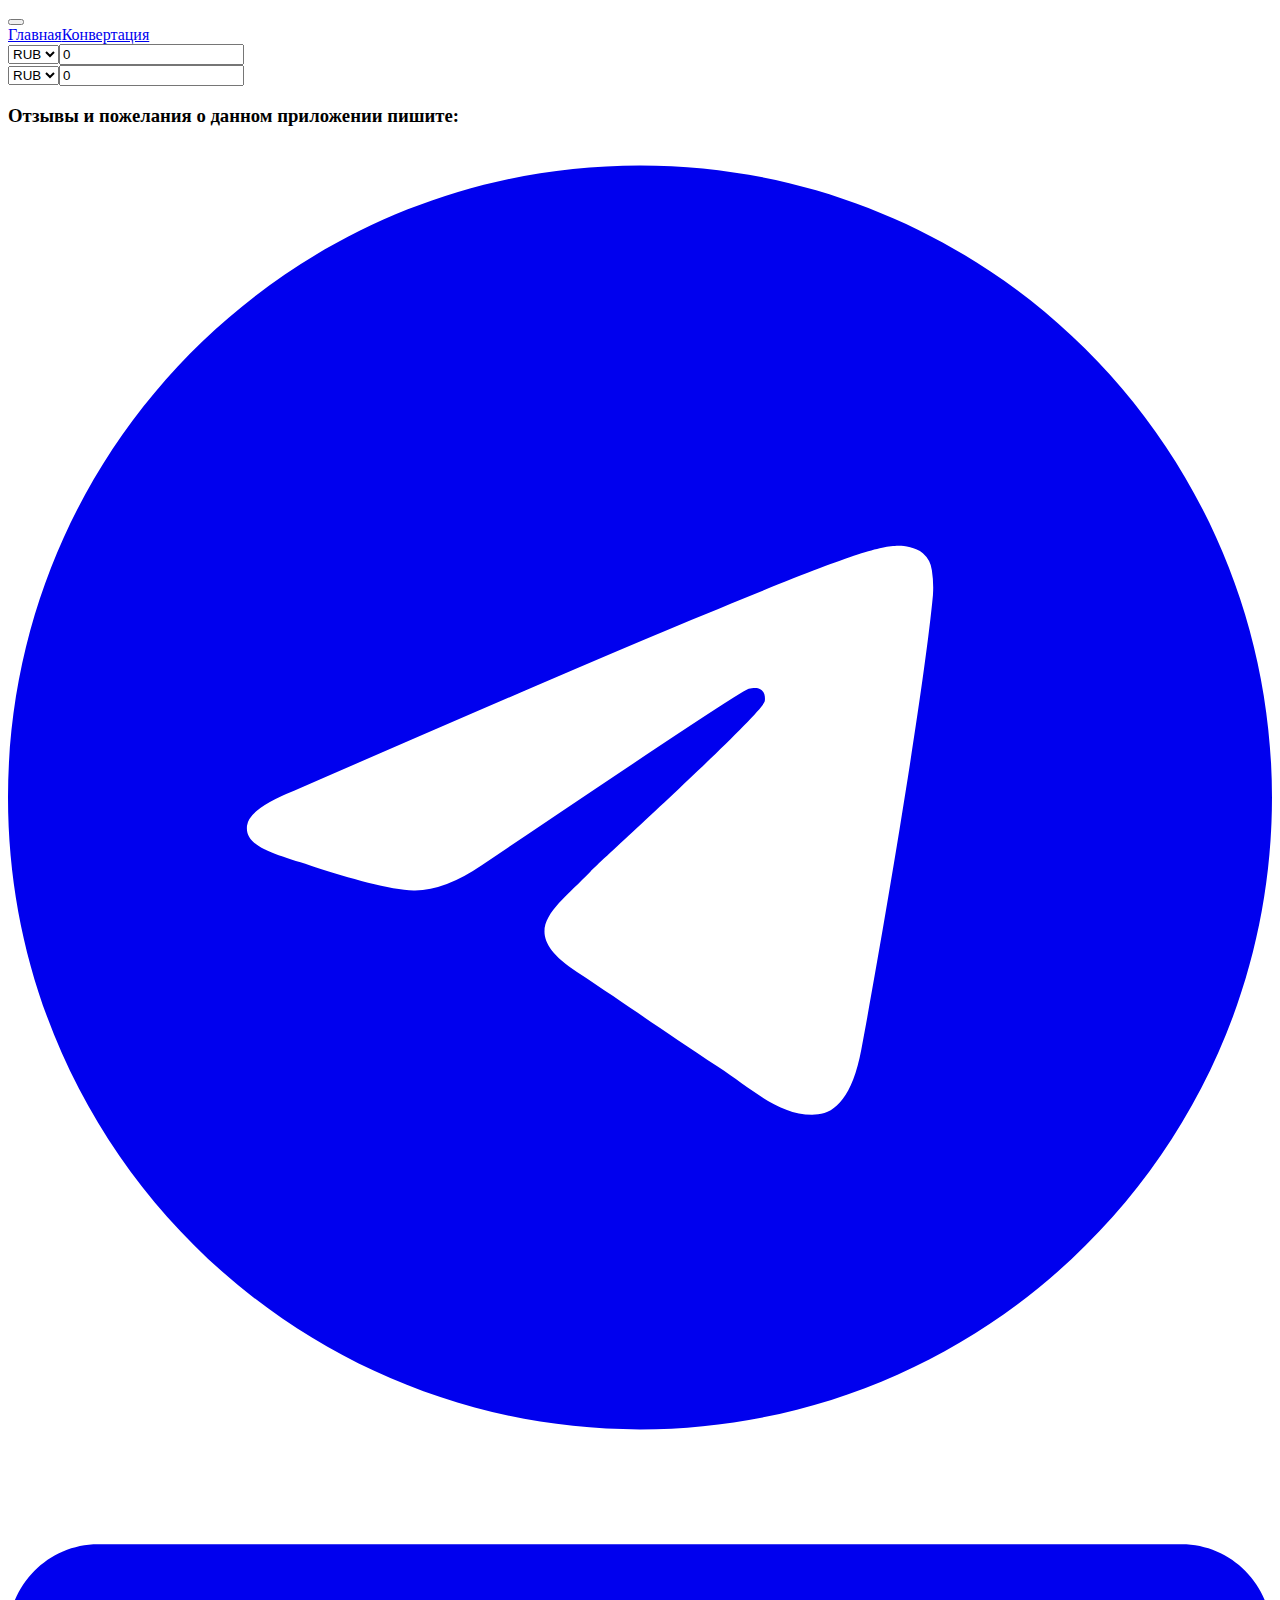
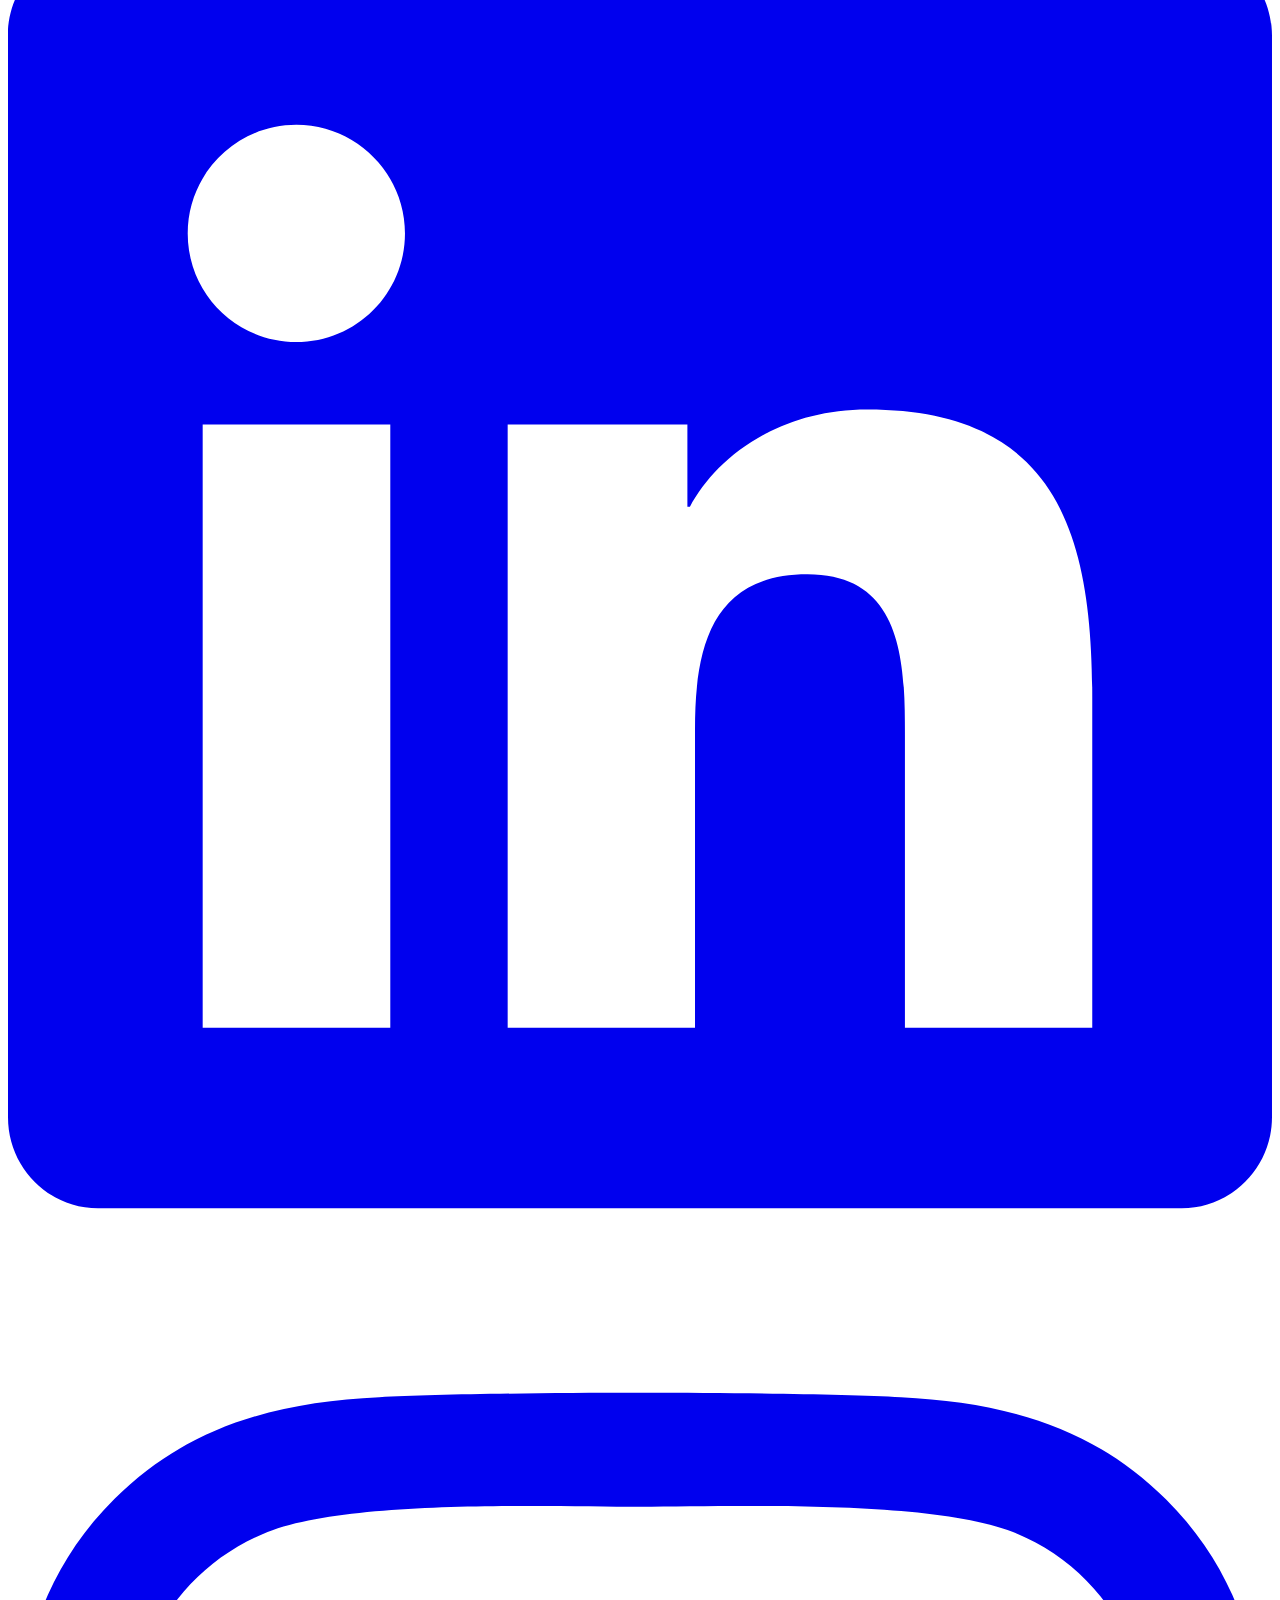
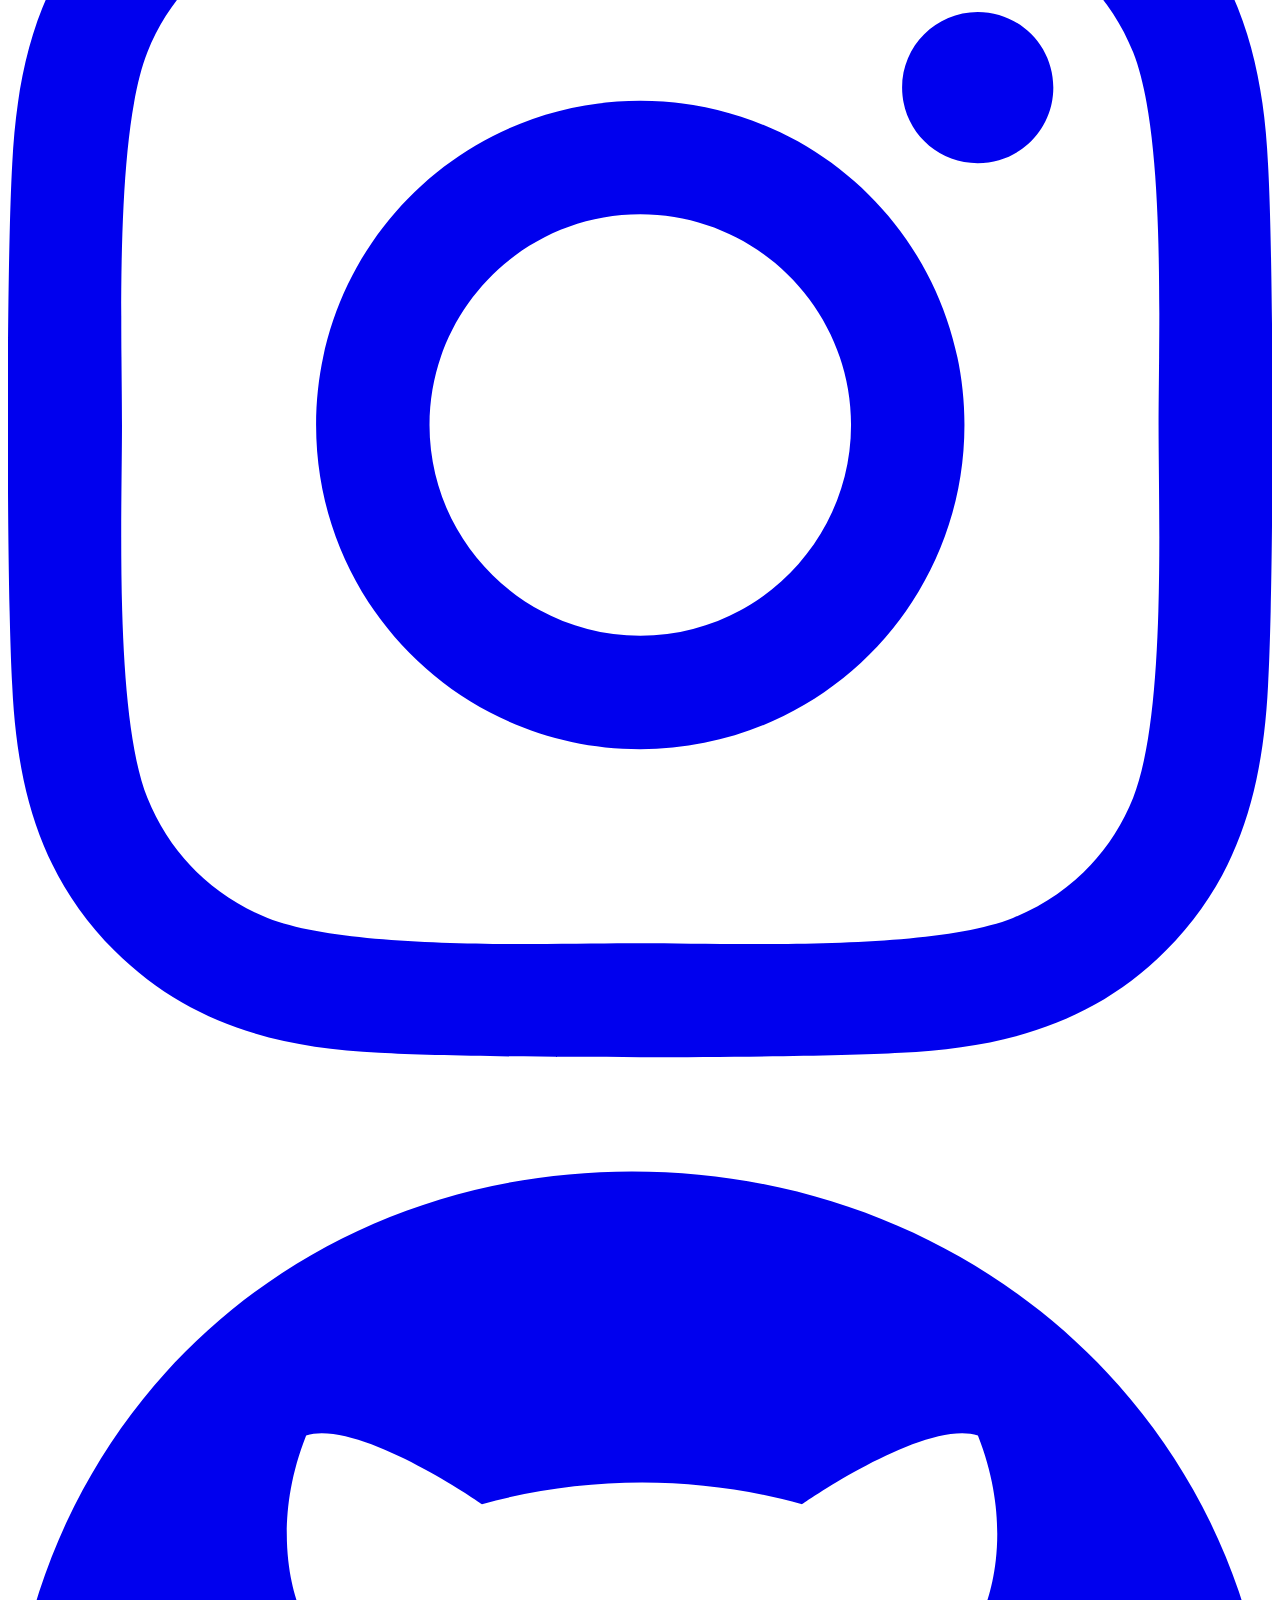
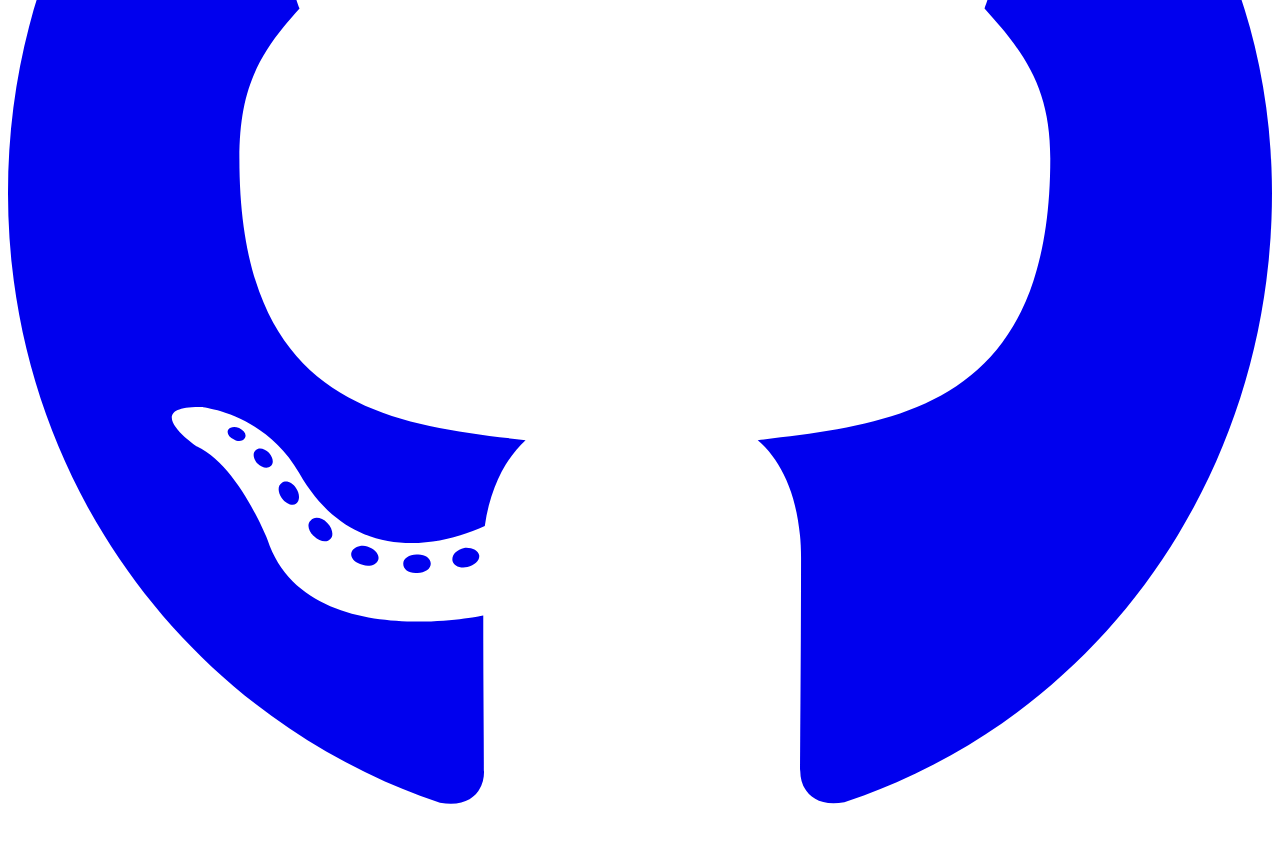
==== .next/server/app/convert.html @ 7d8dd12a "added a page for redux and conversion calculation2" ====
<!DOCTYPE html><html lang="en"><head><meta charSet="utf-8"/><link rel="stylesheet" href="/_next/static/css/695341f6a14ce2f6.css" data-precedence="next"/><link rel="stylesheet" href="/_next/static/css/4f974a07b0d2f7f8.css" data-precedence="next"/><link rel="stylesheet" href="/_next/static/css/1a415fc001713db5.css" data-precedence="next"/><title>Create Next App</title><meta name="description" content="Generated by create next app"/><meta name="viewport" content="width=device-width, initial-scale=1"/><link rel="icon" href="/favicon.ico" type="image/x-icon" sizes="any"/><script src="/_next/static/chunks/polyfills-78c92fac7aa8fdd8.js" noModule=""></script></head><body class="__className_d9825c"><div class="styles_wrapper__duzuj"><nav data-bs-theme="bg=&#x27;transparent&#x27;" class="styles_navbar__ZdIwr navbar navbar-expand-sm navbar-light bg-transparent"><div class="styles_container__P_z13 container"><a href="/" style="background-image:url(/_next/static/media/promobot.d7ef5b33.png)" class="styles_logo__sONaQ undefined navbar-brand"></a><button aria-controls="basic-navbar-nav" type="button" aria-label="Toggle navigation" class="navbar-toggler collapsed"><span class="navbar-toggler-icon"></span></button><div class="styles_menu_nav0____RPq navbar-collapse collapse" id="basic-navbar-nav"><div class="me-auto navbar-nav"><a href="/" data-rr-ui-event-key="/" class="styles_menu_nav1__uLC5p nav-link">Главная</a><a href="/convert" data-rr-ui-event-key="/convert" class="styles_menu_nav__J610Q nav-link">Конвертация</a></div></div></div></nav><div></div></div><div class="styles_wrapper__Gr4pY"><div></div><section class="styles_sectionUsd__EHXXr"><select id="contactAnswer" name="answer"><option value="RUB">RUB</option><option value="USD">USD</option><option value="EUR">EUR</option></select><input type="number" id="usdInput" value="0"/></section><section class="styles_sectionEur__e0lGh"><select id="contactAnswer" name="answer"><option value="RUB">RUB</option><option value="USD">USD</option><option value="EUR">EUR</option></select><input type="number" id="eurInput" value="0"/><p></p></section></div><div class="styles_wrapper__DNW26"><section><h3 class="styles_textH3__rlKHH">Отзывы и пожелания о данном приложении пишите:</h3><div class="styles_icon__p72xp"><a class="icon" href="https://t.me/elektrikcss"><i aria-hidden="true" title="Andrei Bartsevich, Telegram"><svg aria-hidden="true" focusable="false" data-prefix="fab" data-icon="telegram" class="svg-inline--fa fa-telegram " role="img" xmlns="http://www.w3.org/2000/svg" viewBox="0 0 496 512"><path fill="currentColor" d="M248,8C111.033,8,0,119.033,0,256S111.033,504,248,504,496,392.967,496,256,384.967,8,248,8ZM362.952,176.66c-3.732,39.215-19.881,134.378-28.1,178.3-3.476,18.584-10.322,24.816-16.948,25.425-14.4,1.326-25.338-9.517-39.287-18.661-21.827-14.308-34.158-23.215-55.346-37.177-24.485-16.135-8.612-25,5.342-39.5,3.652-3.793,67.107-61.51,68.335-66.746.153-.655.3-3.1-1.154-4.384s-3.59-.849-5.135-.5q-3.283.746-104.608,69.142-14.845,10.194-26.894,9.934c-8.855-.191-25.888-5.006-38.551-9.123-15.531-5.048-27.875-7.717-26.8-16.291q.84-6.7,18.45-13.7,108.446-47.248,144.628-62.3c68.872-28.647,83.183-33.623,92.511-33.789,2.052-.034,6.639.474,9.61,2.885a10.452,10.452,0,0,1,3.53,6.716A43.765,43.765,0,0,1,362.952,176.66Z"></path></svg></i></a><a class="icon" href="https://www.linkedin.com/in/андрей-барцевич-935588260"><i class="fa-brands fa-linkedin" aria-hidden="true" title="Andrei Bartsevich, LinkedIn Profile"><svg aria-hidden="true" focusable="false" data-prefix="fab" data-icon="linkedin" class="svg-inline--fa fa-linkedin " role="img" xmlns="http://www.w3.org/2000/svg" viewBox="0 0 448 512"><path fill="currentColor" d="M416 32H31.9C14.3 32 0 46.5 0 64.3v383.4C0 465.5 14.3 480 31.9 480H416c17.6 0 32-14.5 32-32.3V64.3c0-17.8-14.4-32.3-32-32.3zM135.4 416H69V202.2h66.5V416zm-33.2-243c-21.3 0-38.5-17.3-38.5-38.5S80.9 96 102.2 96c21.2 0 38.5 17.3 38.5 38.5 0 21.3-17.2 38.5-38.5 38.5zm282.1 243h-66.4V312c0-24.8-.5-56.7-34.5-56.7-34.6 0-39.9 27-39.9 54.9V416h-66.4V202.2h63.7v29.2h.9c8.9-16.8 30.6-34.5 62.9-34.5 67.2 0 79.7 44.3 79.7 101.9V416z"></path></svg></i></a><a class="icon" href="#"><i class="fa-brands fa-instagram" aria-hidden="true" title="Prime99, WhatApp"><svg aria-hidden="true" focusable="false" data-prefix="fab" data-icon="instagram" class="svg-inline--fa fa-instagram " role="img" xmlns="http://www.w3.org/2000/svg" viewBox="0 0 448 512"><path fill="currentColor" d="M224.1 141c-63.6 0-114.9 51.3-114.9 114.9s51.3 114.9 114.9 114.9S339 319.5 339 255.9 287.7 141 224.1 141zm0 189.6c-41.1 0-74.7-33.5-74.7-74.7s33.5-74.7 74.7-74.7 74.7 33.5 74.7 74.7-33.6 74.7-74.7 74.7zm146.4-194.3c0 14.9-12 26.8-26.8 26.8-14.9 0-26.8-12-26.8-26.8s12-26.8 26.8-26.8 26.8 12 26.8 26.8zm76.1 27.2c-1.7-35.9-9.9-67.7-36.2-93.9-26.2-26.2-58-34.4-93.9-36.2-37-2.1-147.9-2.1-184.9 0-35.8 1.7-67.6 9.9-93.9 36.1s-34.4 58-36.2 93.9c-2.1 37-2.1 147.9 0 184.9 1.7 35.9 9.9 67.7 36.2 93.9s58 34.4 93.9 36.2c37 2.1 147.9 2.1 184.9 0 35.9-1.7 67.7-9.9 93.9-36.2 26.2-26.2 34.4-58 36.2-93.9 2.1-37 2.1-147.8 0-184.8zM398.8 388c-7.8 19.6-22.9 34.7-42.6 42.6-29.5 11.7-99.5 9-132.1 9s-102.7 2.6-132.1-9c-19.6-7.8-34.7-22.9-42.6-42.6-11.7-29.5-9-99.5-9-132.1s-2.6-102.7 9-132.1c7.8-19.6 22.9-34.7 42.6-42.6 29.5-11.7 99.5-9 132.1-9s102.7-2.6 132.1 9c19.6 7.8 34.7 22.9 42.6 42.6 11.7 29.5 9 99.5 9 132.1s2.7 102.7-9 132.1z"></path></svg></i></a><a class="icon" href="https://t.me/elektrikcss"><i aria-hidden="true" title="Prime99, Telegram"><svg aria-hidden="true" focusable="false" data-prefix="fab" data-icon="github" class="svg-inline--fa fa-github " role="img" xmlns="http://www.w3.org/2000/svg" viewBox="0 0 496 512"><path fill="currentColor" d="M165.9 397.4c0 2-2.3 3.6-5.2 3.6-3.3.3-5.6-1.3-5.6-3.6 0-2 2.3-3.6 5.2-3.6 3-.3 5.6 1.3 5.6 3.6zm-31.1-4.5c-.7 2 1.3 4.3 4.3 4.9 2.6 1 5.6 0 6.2-2s-1.3-4.3-4.3-5.2c-2.6-.7-5.5.3-6.2 2.3zm44.2-1.7c-2.9.7-4.9 2.6-4.6 4.9.3 2 2.9 3.3 5.9 2.6 2.9-.7 4.9-2.6 4.6-4.6-.3-1.9-3-3.2-5.9-2.9zM244.8 8C106.1 8 0 113.3 0 252c0 110.9 69.8 205.8 169.5 239.2 12.8 2.3 17.3-5.6 17.3-12.1 0-6.2-.3-40.4-.3-61.4 0 0-70 15-84.7-29.8 0 0-11.4-29.1-27.8-36.6 0 0-22.9-15.7 1.6-15.4 0 0 24.9 2 38.6 25.8 21.9 38.6 58.6 27.5 72.9 20.9 2.3-16 8.8-27.1 16-33.7-55.9-6.2-112.3-14.3-112.3-110.5 0-27.5 7.6-41.3 23.6-58.9-2.6-6.5-11.1-33.3 2.6-67.9 20.9-6.5 69 27 69 27 20-5.6 41.5-8.5 62.8-8.5s42.8 2.9 62.8 8.5c0 0 48.1-33.6 69-27 13.7 34.7 5.2 61.4 2.6 67.9 16 17.7 25.8 31.5 25.8 58.9 0 96.5-58.9 104.2-114.8 110.5 9.2 7.9 17 22.9 17 46.4 0 33.7-.3 75.4-.3 83.6 0 6.5 4.6 14.4 17.3 12.1C428.2 457.8 496 362.9 496 252 496 113.3 383.5 8 244.8 8zM97.2 352.9c-1.3 1-1 3.3.7 5.2 1.6 1.6 3.9 2.3 5.2 1 1.3-1 1-3.3-.7-5.2-1.6-1.6-3.9-2.3-5.2-1zm-10.8-8.1c-.7 1.3.3 2.9 2.3 3.9 1.6 1 3.6.7 4.3-.7.7-1.3-.3-2.9-2.3-3.9-2-.6-3.6-.3-4.3.7zm32.4 35.6c-1.6 1.3-1 4.3 1.3 6.2 2.3 2.3 5.2 2.6 6.5 1 1.3-1.3.7-4.3-1.3-6.2-2.2-2.3-5.2-2.6-6.5-1zm-11.4-14.7c-1.6 1-1.6 3.6 0 5.9 1.6 2.3 4.3 3.3 5.6 2.3 1.6-1.3 1.6-3.9 0-6.2-1.4-2.3-4-3.3-5.6-2z"></path></svg></i></a></div></section></div><script src="/_next/static/chunks/webpack-de96cbbbf6ed26dd.js" async=""></script><script src="/_next/static/chunks/bce60fc1-14bfaf3ce1eb9ca0.js" async=""></script><script src="/_next/static/chunks/769-963a5333556e646a.js" async=""></script><script src="/_next/static/chunks/main-app-2ebf8da301e0a2cb.js" async=""></script><script>(self.__next_f=self.__next_f||[]).push([0])</script><script>self.__next_f.push([1,"1:HL[\"/_next/static/css/695341f6a14ce2f6.css\",{\"as\":\"style\"}]\n2:HL[\"/_next/static/css/4f974a07b0d2f7f8.css\",{\"as\":\"style\"}]\n0:\"$L3\"\n"])</script><script>self.__next_f.push([1,"4:HL[\"/_next/static/css/1a415fc001713db5.css\",{\"as\":\"style\"}]\n"])</script><script>self.__next_f.push([1,"5:I{\"id\":8802,\"chunks\":[\"272:static/chunks/webpack-de96cbbbf6ed26dd.js\",\"253:static/chunks/bce60fc1-14bfaf3ce1eb9ca0.js\",\"769:static/chunks/769-963a5333556e646a.js\"],\"name\":\"default\",\"async\":false}\n7:I{\"id\":4299,\"chunks\":[\"272:static/chunks/webpack-de96cbbbf6ed26dd.js\",\"253:static/chunks/bce60fc1-14bfaf3ce1eb9ca0.js\",\"769:static/chunks/769-963a5333556e646a.js\"],\"name\":\"\",\"async\":false}\n8:I{\"id\":9181,\"chunks\":[\"210:static/chunks/ce69f5c4-5540a059afc5c29a.js\",\"811:static/chunks/811-eb4703c9a4aed231.js\",\"620:s"])</script><script>self.__next_f.push([1,"tatic/chunks/620-9924b923d758eb09.js\",\"185:static/chunks/app/layout-1d43d023ecc06524.js\"],\"name\":\"Providers\",\"async\":false}\n9:I{\"id\":8074,\"chunks\":[\"210:static/chunks/ce69f5c4-5540a059afc5c29a.js\",\"811:static/chunks/811-eb4703c9a4aed231.js\",\"620:static/chunks/620-9924b923d758eb09.js\",\"185:static/chunks/app/layout-1d43d023ecc06524.js\"],\"name\":\"\",\"async\":false}\nb:I{\"id\":2285,\"chunks\":[\"210:static/chunks/ce69f5c4-5540a059afc5c29a.js\",\"811:static/chunks/811-eb4703c9a4aed231.js\",\"620:static/chunks/620-9924b923d7"])</script><script>self.__next_f.push([1,"58eb09.js\",\"185:static/chunks/app/layout-1d43d023ecc06524.js\"],\"name\":\"\",\"async\":false}\nc:I{\"id\":3211,\"chunks\":[\"272:static/chunks/webpack-de96cbbbf6ed26dd.js\",\"253:static/chunks/bce60fc1-14bfaf3ce1eb9ca0.js\",\"769:static/chunks/769-963a5333556e646a.js\"],\"name\":\"default\",\"async\":false}\nd:I{\"id\":5767,\"chunks\":[\"272:static/chunks/webpack-de96cbbbf6ed26dd.js\",\"253:static/chunks/bce60fc1-14bfaf3ce1eb9ca0.js\",\"769:static/chunks/769-963a5333556e646a.js\"],\"name\":\"default\",\"async\":false}\ne:I{\"id\":9997,\"chunks\":[\"811"])</script><script>self.__next_f.push([1,":static/chunks/811-eb4703c9a4aed231.js\",\"570:static/chunks/app/convert/page-7fb51ded25aac621.js\"],\"name\":\"\",\"async\":false}\n"])</script><script>self.__next_f.push([1,"3:[[[\"$\",\"link\",\"0\",{\"rel\":\"stylesheet\",\"href\":\"/_next/static/css/695341f6a14ce2f6.css\",\"precedence\":\"next\"}],[\"$\",\"link\",\"1\",{\"rel\":\"stylesheet\",\"href\":\"/_next/static/css/4f974a07b0d2f7f8.css\",\"precedence\":\"next\"}]],[\"$\",\"$L5\",null,{\"buildId\":\"qZdrh52NAzafbdOdEbn-q\",\"assetPrefix\":\"\",\"initialCanonicalUrl\":\"/convert\",\"initialTree\":[\"\",{\"children\":[\"convert\",{\"children\":[\"__PAGE__\",{}]}]},\"$undefined\",\"$undefined\",true],\"initialHead\":[\"$L6\",null],\"globalErrorComponent\":\"$7\",\"notFound\":[\"$\",\"html\",null,{\"lang\":\"en\",\"children\":[\"$\",\"body\",null,{\"className\":\"__className_d9825c\",\"children\":[\"$\",\"$L8\",null,{\"children\":[[\"$\",\"$L9\",null,{}],[\"$La\",\"$undefined\",[[\"$\",\"title\",null,{\"children\":\"404: This page could not be found.\"}],[\"$\",\"div\",null,{\"style\":{\"fontFamily\":\"system-ui,\\\"Segoe UI\\\",Roboto,Helvetica,Arial,sans-serif,\\\"Apple Color Emoji\\\",\\\"Segoe UI Emoji\\\"\",\"height\":\"100vh\",\"textAlign\":\"center\",\"display\":\"flex\",\"flexDirection\":\"column\",\"alignItems\":\"center\",\"justifyContent\":\"center\"},\"children\":[\"$\",\"div\",null,{\"children\":[[\"$\",\"style\",null,{\"dangerouslySetInnerHTML\":{\"__html\":\"body{color:#000;background:#fff;margin:0}.next-error-h1{border-right:1px solid rgba(0,0,0,.3)}@media (prefers-color-scheme:dark){body{color:#fff;background:#000}.next-error-h1{border-right:1px solid rgba(255,255,255,.3)}}\"}}],[\"$\",\"h1\",null,{\"className\":\"next-error-h1\",\"style\":{\"display\":\"inline-block\",\"margin\":\"0 20px 0 0\",\"padding\":\"0 23px 0 0\",\"fontSize\":24,\"fontWeight\":500,\"verticalAlign\":\"top\",\"lineHeight\":\"49px\"},\"children\":\"404\"}],[\"$\",\"div\",null,{\"style\":{\"display\":\"inline-block\"},\"children\":[\"$\",\"h2\",null,{\"style\":{\"fontSize\":14,\"fontWeight\":400,\"lineHeight\":\"49px\",\"margin\":0},\"children\":\"This page could not be found.\"}]}]]}]}]]],[\"$\",\"$Lb\",null,{}]]}]}]}],\"asNotFound\":false,\"children\":[[\"$\",\"html\",null,{\"lang\":\"en\",\"children\":[\"$\",\"body\",null,{\"className\":\"__className_d9825c\",\"children\":[\"$\",\"$L8\",null,{\"children\":[[\"$\",\"$L9\",null,{}],[\"$\",\"$Lc\",null,{\"parallelRouterKey\":\"children\",\"segmentPath\":[\"children\"],\"error\":\"$undefined\",\"errorStyles\":\"$undefined\",\"loading\":\"$undefined\",\"loadingStyles\":\"$undefined\",\"hasLoading\":false,\"template\":[\"$\",\"$Ld\",null,{}],\"templateStyles\":\"$undefined\",\"notFound\":\"$undefined\",\"notFoundStyles\":\"$undefined\",\"childProp\":{\"current\":[\"$\",\"$Lc\",null,{\"parallelRouterKey\":\"children\",\"segmentPath\":[\"children\",\"convert\",\"children\"],\"error\":\"$undefined\",\"errorStyles\":\"$undefined\",\"loading\":\"$undefined\",\"loadingStyles\":\"$undefined\",\"hasLoading\":false,\"template\":[\"$\",\"$Ld\",null,{}],\"templateStyles\":\"$undefined\",\"notFound\":\"$undefined\",\"notFoundStyles\":\"$undefined\",\"childProp\":{\"current\":[[\"$\",\"$Le\",null,{}],null],\"segment\":\"__PAGE__\"},\"styles\":[[\"$\",\"link\",\"0\",{\"rel\":\"stylesheet\",\"href\":\"/_next/static/css/1a415fc001713db5.css\",\"precedence\":\"next\"}]]}],\"segment\":\"convert\"},\"styles\":[]}],[\"$\",\"$Lb\",null,{}]]}]}]}],null]}]]\n"])</script><script>self.__next_f.push([1,"a:[[\"$\",\"meta\",\"0\",{\"charSet\":\"utf-8\"}],[\"$\",\"meta\",\"1\",{\"name\":\"viewport\",\"content\":\"width=device-width, initial-scale=1\"}]]\n6:[[\"$\",\"meta\",\"0\",{\"charSet\":\"utf-8\"}],[\"$\",\"title\",\"1\",{\"children\":\"Create Next App\"}],[\"$\",\"meta\",\"2\",{\"name\":\"description\",\"content\":\"Generated by create next app\"}],[\"$\",\"meta\",\"3\",{\"name\":\"viewport\",\"content\":\"width=device-width, initial-scale=1\"}],[\"$\",\"link\",\"4\",{\"rel\":\"icon\",\"href\":\"/favicon.ico\",\"type\":\"image/x-icon\",\"sizes\":\"any\"}]]\n"])</script></body></html>
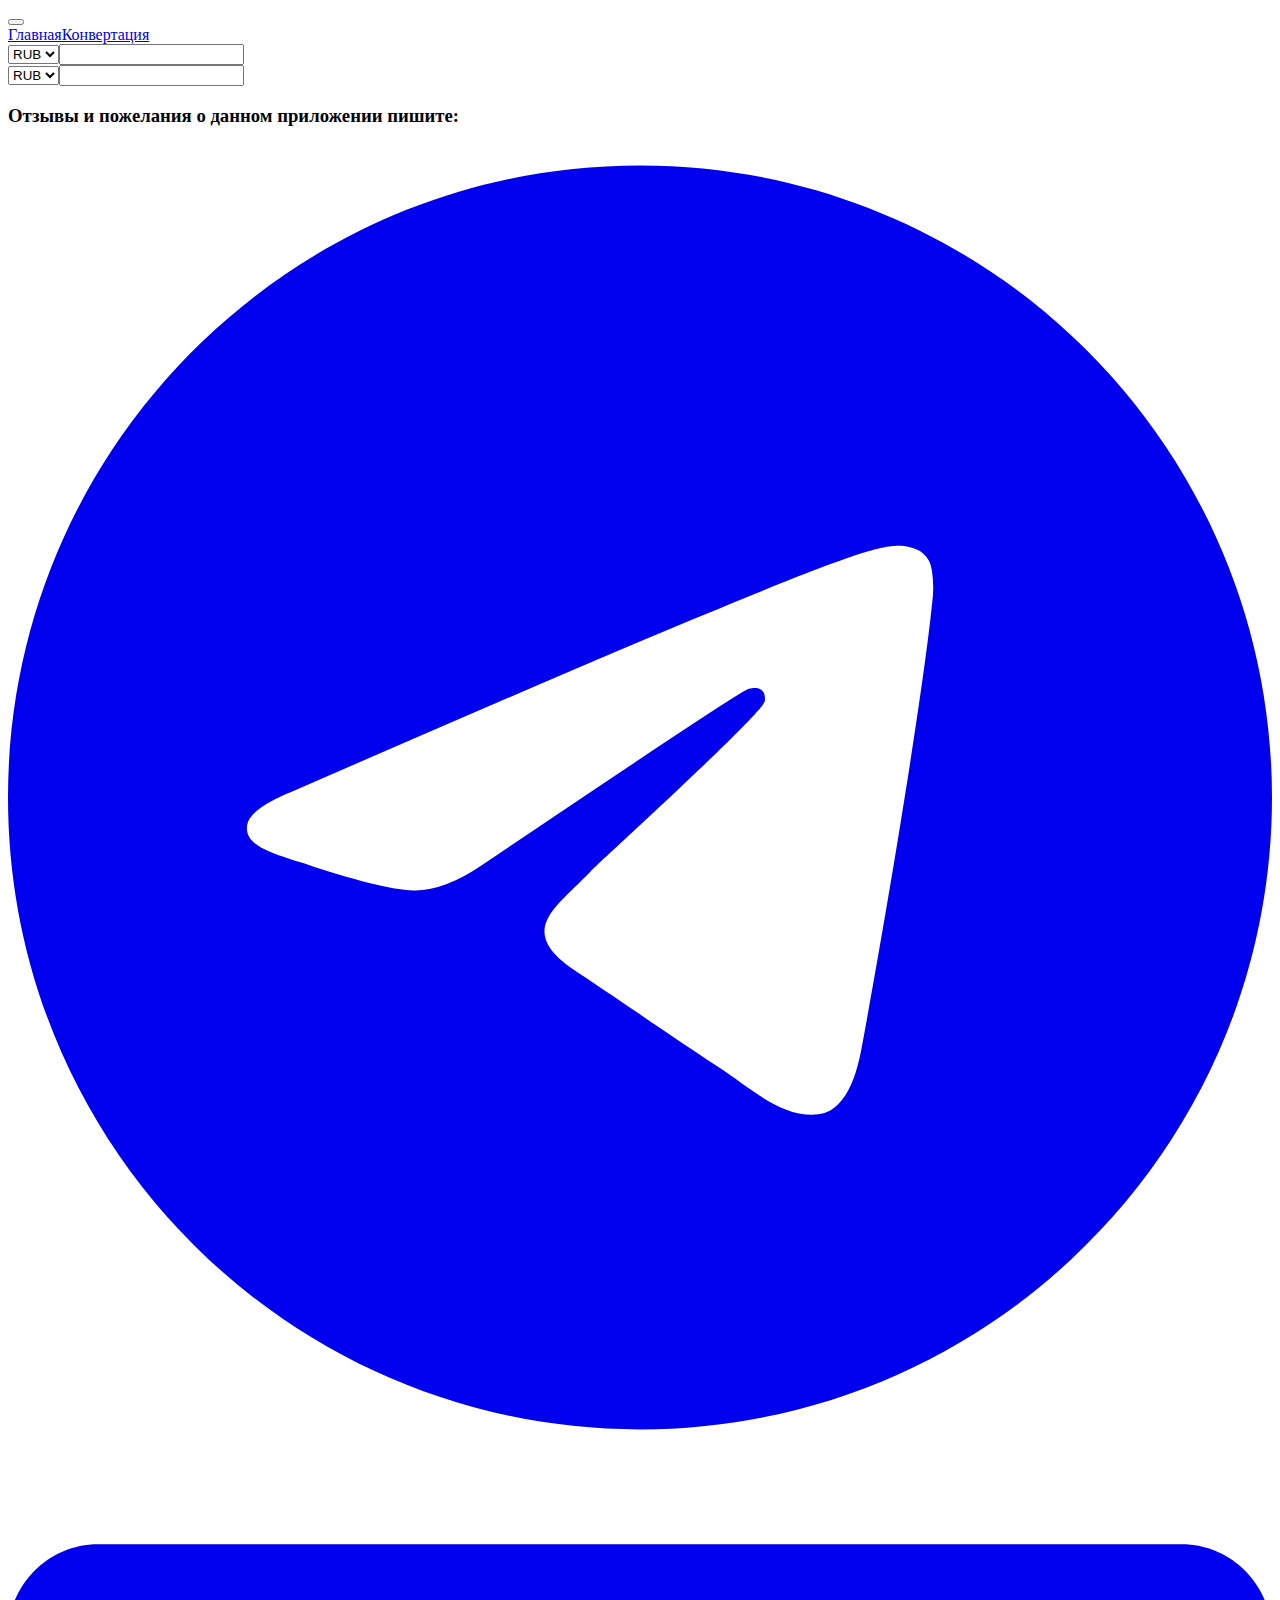
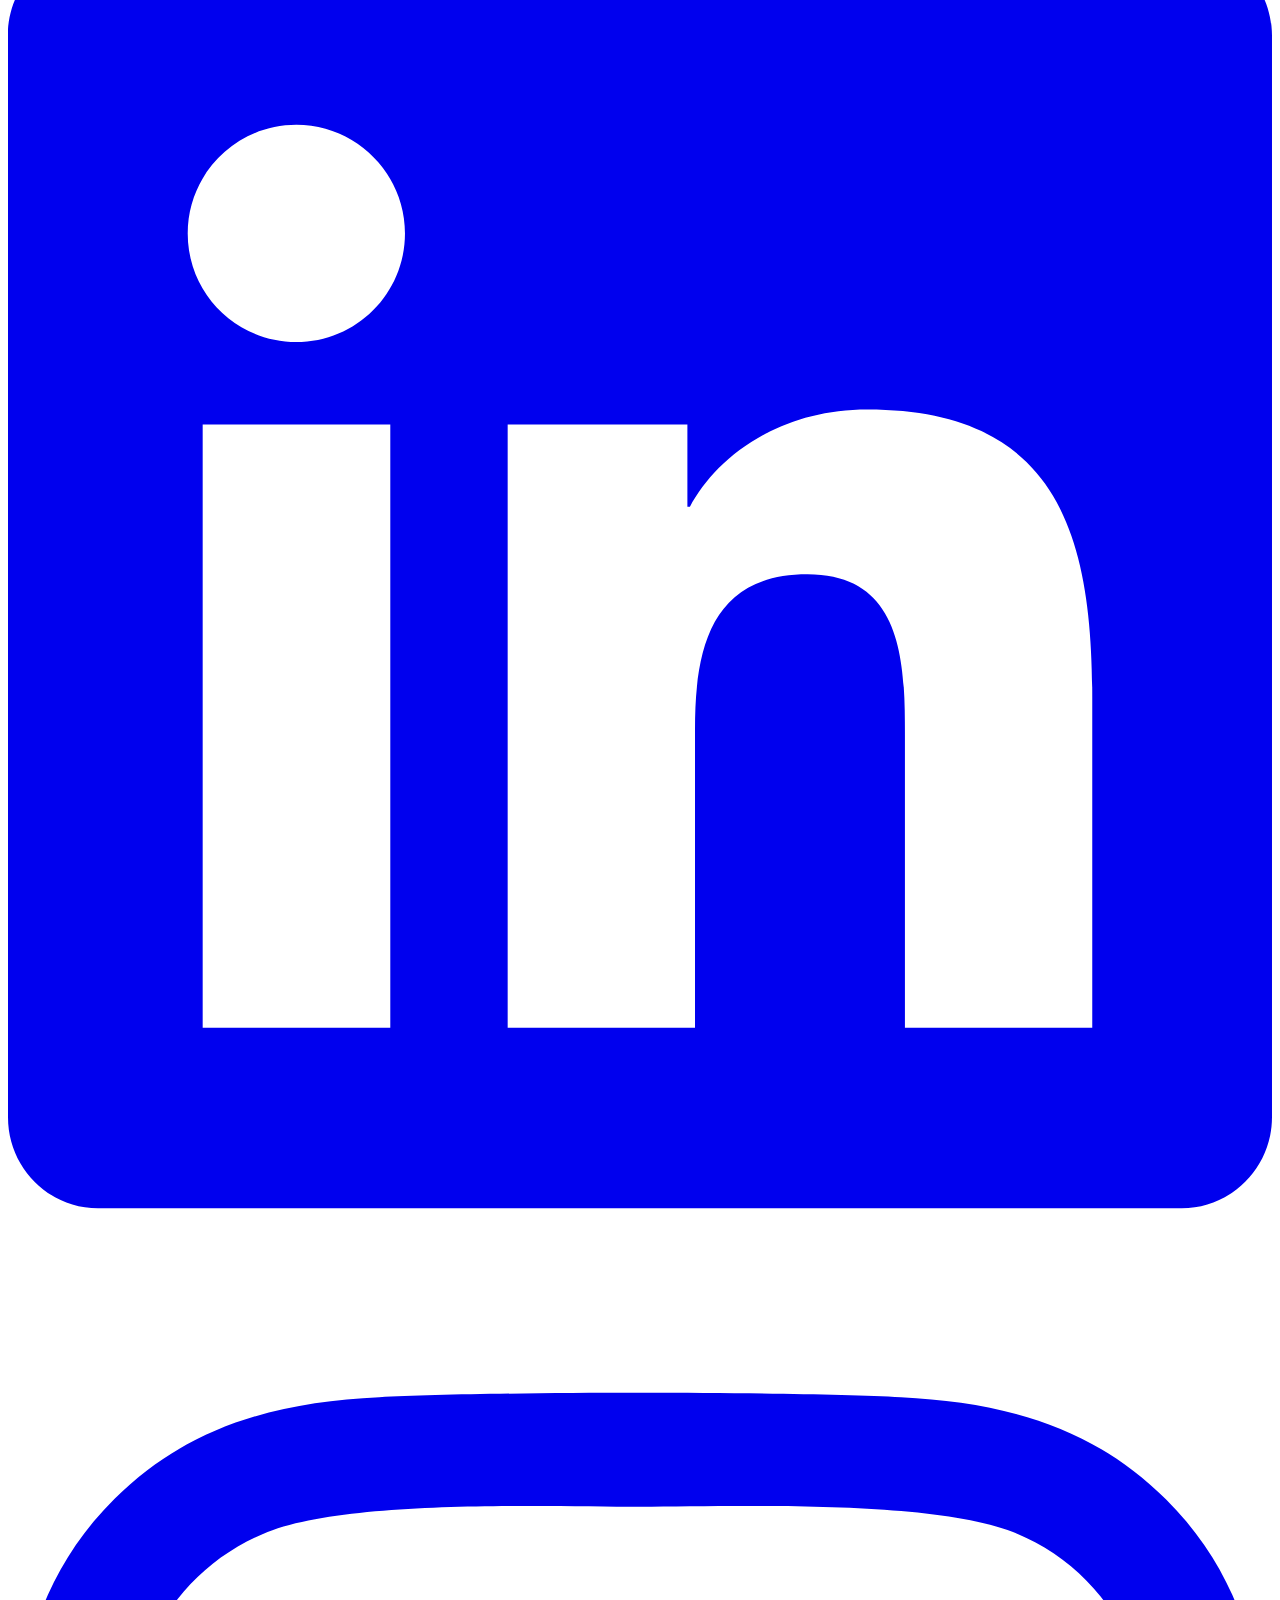
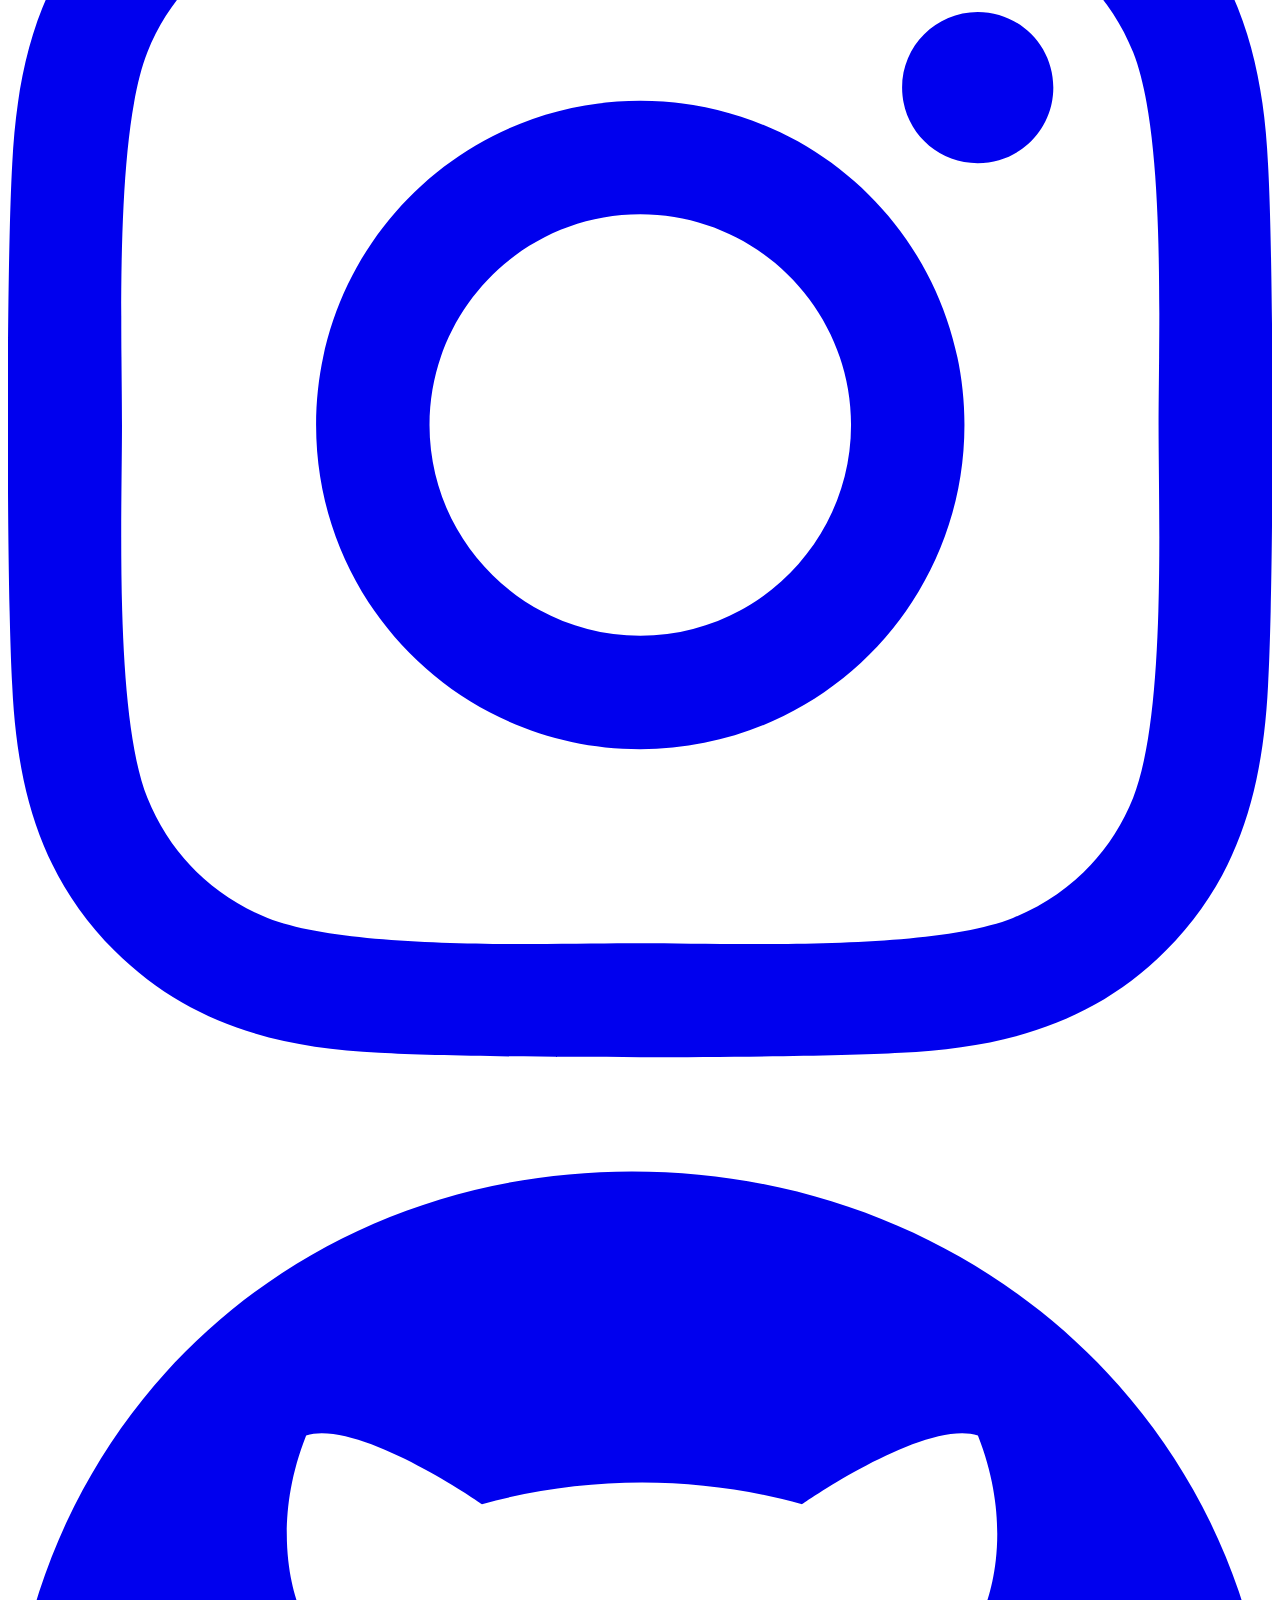
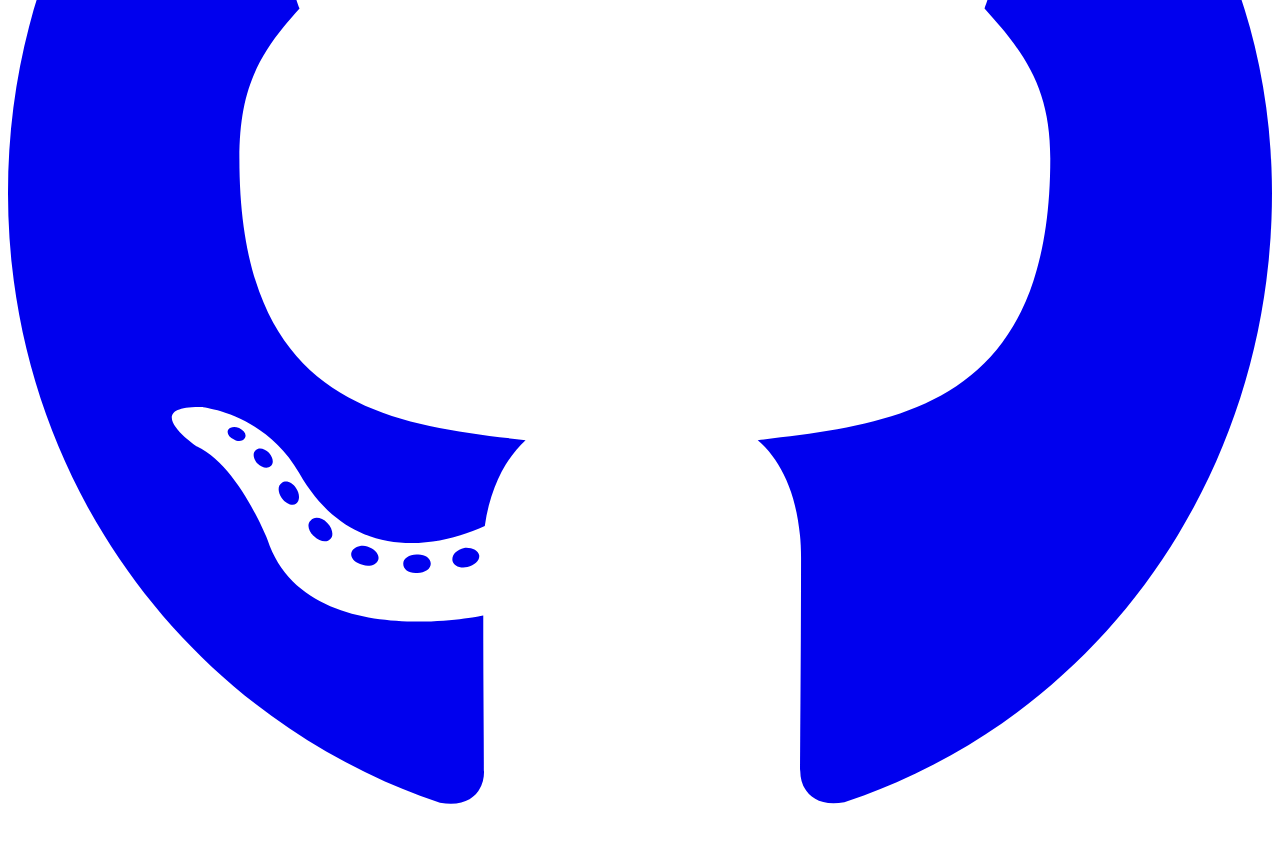
==== commit b32adbce: "fixed a value output error for the user" ====
--- a/.next/server/app/convert.html
+++ b/.next/server/app/convert.html
@@ -1 +1 @@
-<!DOCTYPE html><html lang="en"><head><meta charSet="utf-8"/><link rel="stylesheet" href="/_next/static/css/695341f6a14ce2f6.css" data-precedence="next"/><link rel="stylesheet" href="/_next/static/css/4f974a07b0d2f7f8.css" data-precedence="next"/><link rel="stylesheet" href="/_next/static/css/1a415fc001713db5.css" data-precedence="next"/><title>Create Next App</title><meta name="description" content="Generated by create next app"/><meta name="viewport" content="width=device-width, initial-scale=1"/><link rel="icon" href="/favicon.ico" type="image/x-icon" sizes="any"/><script src="/_next/static/chunks/polyfills-78c92fac7aa8fdd8.js" noModule=""></script></head><body class="__className_d9825c"><div class="styles_wrapper__duzuj"><nav data-bs-theme="bg=&#x27;transparent&#x27;" class="styles_navbar__ZdIwr navbar navbar-expand-sm navbar-light bg-transparent"><div class="styles_container__P_z13 container"><a href="/" style="background-image:url(/_next/static/media/promobot.d7ef5b33.png)" class="styles_logo__sONaQ undefined navbar-brand"></a><button aria-controls="basic-navbar-nav" type="button" aria-label="Toggle navigation" class="navbar-toggler collapsed"><span class="navbar-toggler-icon"></span></button><div class="styles_menu_nav0____RPq navbar-collapse collapse" id="basic-navbar-nav"><div class="me-auto navbar-nav"><a href="/" data-rr-ui-event-key="/" class="styles_menu_nav1__uLC5p nav-link">Главная</a><a href="/convert" data-rr-ui-event-key="/convert" class="styles_menu_nav__J610Q nav-link">Конвертация</a></div></div></div></nav><div></div></div><div class="styles_wrapper__Gr4pY"><div></div><section class="styles_sectionUsd__EHXXr"><select id="contactAnswer" name="answer"><option value="RUB">RUB</option><option value="USD">USD</option><option value="EUR">EUR</option></select><input type="number" id="usdInput" value="0"/></section><section class="styles_sectionEur__e0lGh"><select id="contactAnswer" name="answer"><option value="RUB">RUB</option><option value="USD">USD</option><option value="EUR">EUR</option></select><input type="number" id="eurInput" value="0"/><p></p></section></div><div class="styles_wrapper__DNW26"><section><h3 class="styles_textH3__rlKHH">Отзывы и пожелания о данном приложении пишите:</h3><div class="styles_icon__p72xp"><a class="icon" href="https://t.me/elektrikcss"><i aria-hidden="true" title="Andrei Bartsevich, Telegram"><svg aria-hidden="true" focusable="false" data-prefix="fab" data-icon="telegram" class="svg-inline--fa fa-telegram " role="img" xmlns="http://www.w3.org/2000/svg" viewBox="0 0 496 512"><path fill="currentColor" d="M248,8C111.033,8,0,119.033,0,256S111.033,504,248,504,496,392.967,496,256,384.967,8,248,8ZM362.952,176.66c-3.732,39.215-19.881,134.378-28.1,178.3-3.476,18.584-10.322,24.816-16.948,25.425-14.4,1.326-25.338-9.517-39.287-18.661-21.827-14.308-34.158-23.215-55.346-37.177-24.485-16.135-8.612-25,5.342-39.5,3.652-3.793,67.107-61.51,68.335-66.746.153-.655.3-3.1-1.154-4.384s-3.59-.849-5.135-.5q-3.283.746-104.608,69.142-14.845,10.194-26.894,9.934c-8.855-.191-25.888-5.006-38.551-9.123-15.531-5.048-27.875-7.717-26.8-16.291q.84-6.7,18.45-13.7,108.446-47.248,144.628-62.3c68.872-28.647,83.183-33.623,92.511-33.789,2.052-.034,6.639.474,9.61,2.885a10.452,10.452,0,0,1,3.53,6.716A43.765,43.765,0,0,1,362.952,176.66Z"></path></svg></i></a><a class="icon" href="https://www.linkedin.com/in/андрей-барцевич-935588260"><i class="fa-brands fa-linkedin" aria-hidden="true" title="Andrei Bartsevich, LinkedIn Profile"><svg aria-hidden="true" focusable="false" data-prefix="fab" data-icon="linkedin" class="svg-inline--fa fa-linkedin " role="img" xmlns="http://www.w3.org/2000/svg" viewBox="0 0 448 512"><path fill="currentColor" d="M416 32H31.9C14.3 32 0 46.5 0 64.3v383.4C0 465.5 14.3 480 31.9 480H416c17.6 0 32-14.5 32-32.3V64.3c0-17.8-14.4-32.3-32-32.3zM135.4 416H69V202.2h66.5V416zm-33.2-243c-21.3 0-38.5-17.3-38.5-38.5S80.9 96 102.2 96c21.2 0 38.5 17.3 38.5 38.5 0 21.3-17.2 38.5-38.5 38.5zm282.1 243h-66.4V312c0-24.8-.5-56.7-34.5-56.7-34.6 0-39.9 27-39.9 54.9V416h-66.4V202.2h63.7v29.2h.9c8.9-16.8 30.6-34.5 62.9-34.5 67.2 0 79.7 44.3 79.7 101.9V416z"></path></svg></i></a><a class="icon" href="#"><i class="fa-brands fa-instagram" aria-hidden="true" title="Prime99, WhatApp"><svg aria-hidden="true" focusable="false" data-prefix="fab" data-icon="instagram" class="svg-inline--fa fa-instagram " role="img" xmlns="http://www.w3.org/2000/svg" viewBox="0 0 448 512"><path fill="currentColor" d="M224.1 141c-63.6 0-114.9 51.3-114.9 114.9s51.3 114.9 114.9 114.9S339 319.5 339 255.9 287.7 141 224.1 141zm0 189.6c-41.1 0-74.7-33.5-74.7-74.7s33.5-74.7 74.7-74.7 74.7 33.5 74.7 74.7-33.6 74.7-74.7 74.7zm146.4-194.3c0 14.9-12 26.8-26.8 26.8-14.9 0-26.8-12-26.8-26.8s12-26.8 26.8-26.8 26.8 12 26.8 26.8zm76.1 27.2c-1.7-35.9-9.9-67.7-36.2-93.9-26.2-26.2-58-34.4-93.9-36.2-37-2.1-147.9-2.1-184.9 0-35.8 1.7-67.6 9.9-93.9 36.1s-34.4 58-36.2 93.9c-2.1 37-2.1 147.9 0 184.9 1.7 35.9 9.9 67.7 36.2 93.9s58 34.4 93.9 36.2c37 2.1 147.9 2.1 184.9 0 35.9-1.7 67.7-9.9 93.9-36.2 26.2-26.2 34.4-58 36.2-93.9 2.1-37 2.1-147.8 0-184.8zM398.8 388c-7.8 19.6-22.9 34.7-42.6 42.6-29.5 11.7-99.5 9-132.1 9s-102.7 2.6-132.1-9c-19.6-7.8-34.7-22.9-42.6-42.6-11.7-29.5-9-99.5-9-132.1s-2.6-102.7 9-132.1c7.8-19.6 22.9-34.7 42.6-42.6 29.5-11.7 99.5-9 132.1-9s102.7-2.6 132.1 9c19.6 7.8 34.7 22.9 42.6 42.6 11.7 29.5 9 99.5 9 132.1s2.7 102.7-9 132.1z"></path></svg></i></a><a class="icon" href="https://t.me/elektrikcss"><i aria-hidden="true" title="Prime99, Telegram"><svg aria-hidden="true" focusable="false" data-prefix="fab" data-icon="github" class="svg-inline--fa fa-github " role="img" xmlns="http://www.w3.org/2000/svg" viewBox="0 0 496 512"><path fill="currentColor" d="M165.9 397.4c0 2-2.3 3.6-5.2 3.6-3.3.3-5.6-1.3-5.6-3.6 0-2 2.3-3.6 5.2-3.6 3-.3 5.6 1.3 5.6 3.6zm-31.1-4.5c-.7 2 1.3 4.3 4.3 4.9 2.6 1 5.6 0 6.2-2s-1.3-4.3-4.3-5.2c-2.6-.7-5.5.3-6.2 2.3zm44.2-1.7c-2.9.7-4.9 2.6-4.6 4.9.3 2 2.9 3.3 5.9 2.6 2.9-.7 4.9-2.6 4.6-4.6-.3-1.9-3-3.2-5.9-2.9zM244.8 8C106.1 8 0 113.3 0 252c0 110.9 69.8 205.8 169.5 239.2 12.8 2.3 17.3-5.6 17.3-12.1 0-6.2-.3-40.4-.3-61.4 0 0-70 15-84.7-29.8 0 0-11.4-29.1-27.8-36.6 0 0-22.9-15.7 1.6-15.4 0 0 24.9 2 38.6 25.8 21.9 38.6 58.6 27.5 72.9 20.9 2.3-16 8.8-27.1 16-33.7-55.9-6.2-112.3-14.3-112.3-110.5 0-27.5 7.6-41.3 23.6-58.9-2.6-6.5-11.1-33.3 2.6-67.9 20.9-6.5 69 27 69 27 20-5.6 41.5-8.5 62.8-8.5s42.8 2.9 62.8 8.5c0 0 48.1-33.6 69-27 13.7 34.7 5.2 61.4 2.6 67.9 16 17.7 25.8 31.5 25.8 58.9 0 96.5-58.9 104.2-114.8 110.5 9.2 7.9 17 22.9 17 46.4 0 33.7-.3 75.4-.3 83.6 0 6.5 4.6 14.4 17.3 12.1C428.2 457.8 496 362.9 496 252 496 113.3 383.5 8 244.8 8zM97.2 352.9c-1.3 1-1 3.3.7 5.2 1.6 1.6 3.9 2.3 5.2 1 1.3-1 1-3.3-.7-5.2-1.6-1.6-3.9-2.3-5.2-1zm-10.8-8.1c-.7 1.3.3 2.9 2.3 3.9 1.6 1 3.6.7 4.3-.7.7-1.3-.3-2.9-2.3-3.9-2-.6-3.6-.3-4.3.7zm32.4 35.6c-1.6 1.3-1 4.3 1.3 6.2 2.3 2.3 5.2 2.6 6.5 1 1.3-1.3.7-4.3-1.3-6.2-2.2-2.3-5.2-2.6-6.5-1zm-11.4-14.7c-1.6 1-1.6 3.6 0 5.9 1.6 2.3 4.3 3.3 5.6 2.3 1.6-1.3 1.6-3.9 0-6.2-1.4-2.3-4-3.3-5.6-2z"></path></svg></i></a></div></section></div><script src="/_next/static/chunks/webpack-de96cbbbf6ed26dd.js" async=""></script><script src="/_next/static/chunks/bce60fc1-14bfaf3ce1eb9ca0.js" async=""></script><script src="/_next/static/chunks/769-963a5333556e646a.js" async=""></script><script src="/_next/static/chunks/main-app-2ebf8da301e0a2cb.js" async=""></script><script>(self.__next_f=self.__next_f||[]).push([0])</script><script>self.__next_f.push([1,"1:HL[\"/_next/static/css/695341f6a14ce2f6.css\",{\"as\":\"style\"}]\n2:HL[\"/_next/static/css/4f974a07b0d2f7f8.css\",{\"as\":\"style\"}]\n0:\"$L3\"\n"])</script><script>self.__next_f.push([1,"4:HL[\"/_next/static/css/1a415fc001713db5.css\",{\"as\":\"style\"}]\n"])</script><script>self.__next_f.push([1,"5:I{\"id\":8802,\"chunks\":[\"272:static/chunks/webpack-de96cbbbf6ed26dd.js\",\"253:static/chunks/bce60fc1-14bfaf3ce1eb9ca0.js\",\"769:static/chunks/769-963a5333556e646a.js\"],\"name\":\"default\",\"async\":false}\n7:I{\"id\":4299,\"chunks\":[\"272:static/chunks/webpack-de96cbbbf6ed26dd.js\",\"253:static/chunks/bce60fc1-14bfaf3ce1eb9ca0.js\",\"769:static/chunks/769-963a5333556e646a.js\"],\"name\":\"\",\"async\":false}\n8:I{\"id\":9181,\"chunks\":[\"210:static/chunks/ce69f5c4-5540a059afc5c29a.js\",\"811:static/chunks/811-eb4703c9a4aed231.js\",\"620:s"])</script><script>self.__next_f.push([1,"tatic/chunks/620-9924b923d758eb09.js\",\"185:static/chunks/app/layout-1d43d023ecc06524.js\"],\"name\":\"Providers\",\"async\":false}\n9:I{\"id\":8074,\"chunks\":[\"210:static/chunks/ce69f5c4-5540a059afc5c29a.js\",\"811:static/chunks/811-eb4703c9a4aed231.js\",\"620:static/chunks/620-9924b923d758eb09.js\",\"185:static/chunks/app/layout-1d43d023ecc06524.js\"],\"name\":\"\",\"async\":false}\nb:I{\"id\":2285,\"chunks\":[\"210:static/chunks/ce69f5c4-5540a059afc5c29a.js\",\"811:static/chunks/811-eb4703c9a4aed231.js\",\"620:static/chunks/620-9924b923d7"])</script><script>self.__next_f.push([1,"58eb09.js\",\"185:static/chunks/app/layout-1d43d023ecc06524.js\"],\"name\":\"\",\"async\":false}\nc:I{\"id\":3211,\"chunks\":[\"272:static/chunks/webpack-de96cbbbf6ed26dd.js\",\"253:static/chunks/bce60fc1-14bfaf3ce1eb9ca0.js\",\"769:static/chunks/769-963a5333556e646a.js\"],\"name\":\"default\",\"async\":false}\nd:I{\"id\":5767,\"chunks\":[\"272:static/chunks/webpack-de96cbbbf6ed26dd.js\",\"253:static/chunks/bce60fc1-14bfaf3ce1eb9ca0.js\",\"769:static/chunks/769-963a5333556e646a.js\"],\"name\":\"default\",\"async\":false}\ne:I{\"id\":9997,\"chunks\":[\"811"])</script><script>self.__next_f.push([1,":static/chunks/811-eb4703c9a4aed231.js\",\"570:static/chunks/app/convert/page-7fb51ded25aac621.js\"],\"name\":\"\",\"async\":false}\n"])</script><script>self.__next_f.push([1,"3:[[[\"$\",\"link\",\"0\",{\"rel\":\"stylesheet\",\"href\":\"/_next/static/css/695341f6a14ce2f6.css\",\"precedence\":\"next\"}],[\"$\",\"link\",\"1\",{\"rel\":\"stylesheet\",\"href\":\"/_next/static/css/4f974a07b0d2f7f8.css\",\"precedence\":\"next\"}]],[\"$\",\"$L5\",null,{\"buildId\":\"qZdrh52NAzafbdOdEbn-q\",\"assetPrefix\":\"\",\"initialCanonicalUrl\":\"/convert\",\"initialTree\":[\"\",{\"children\":[\"convert\",{\"children\":[\"__PAGE__\",{}]}]},\"$undefined\",\"$undefined\",true],\"initialHead\":[\"$L6\",null],\"globalErrorComponent\":\"$7\",\"notFound\":[\"$\",\"html\",null,{\"lang\":\"en\",\"children\":[\"$\",\"body\",null,{\"className\":\"__className_d9825c\",\"children\":[\"$\",\"$L8\",null,{\"children\":[[\"$\",\"$L9\",null,{}],[\"$La\",\"$undefined\",[[\"$\",\"title\",null,{\"children\":\"404: This page could not be found.\"}],[\"$\",\"div\",null,{\"style\":{\"fontFamily\":\"system-ui,\\\"Segoe UI\\\",Roboto,Helvetica,Arial,sans-serif,\\\"Apple Color Emoji\\\",\\\"Segoe UI Emoji\\\"\",\"height\":\"100vh\",\"textAlign\":\"center\",\"display\":\"flex\",\"flexDirection\":\"column\",\"alignItems\":\"center\",\"justifyContent\":\"center\"},\"children\":[\"$\",\"div\",null,{\"children\":[[\"$\",\"style\",null,{\"dangerouslySetInnerHTML\":{\"__html\":\"body{color:#000;background:#fff;margin:0}.next-error-h1{border-right:1px solid rgba(0,0,0,.3)}@media (prefers-color-scheme:dark){body{color:#fff;background:#000}.next-error-h1{border-right:1px solid rgba(255,255,255,.3)}}\"}}],[\"$\",\"h1\",null,{\"className\":\"next-error-h1\",\"style\":{\"display\":\"inline-block\",\"margin\":\"0 20px 0 0\",\"padding\":\"0 23px 0 0\",\"fontSize\":24,\"fontWeight\":500,\"verticalAlign\":\"top\",\"lineHeight\":\"49px\"},\"children\":\"404\"}],[\"$\",\"div\",null,{\"style\":{\"display\":\"inline-block\"},\"children\":[\"$\",\"h2\",null,{\"style\":{\"fontSize\":14,\"fontWeight\":400,\"lineHeight\":\"49px\",\"margin\":0},\"children\":\"This page could not be found.\"}]}]]}]}]]],[\"$\",\"$Lb\",null,{}]]}]}]}],\"asNotFound\":false,\"children\":[[\"$\",\"html\",null,{\"lang\":\"en\",\"children\":[\"$\",\"body\",null,{\"className\":\"__className_d9825c\",\"children\":[\"$\",\"$L8\",null,{\"children\":[[\"$\",\"$L9\",null,{}],[\"$\",\"$Lc\",null,{\"parallelRouterKey\":\"children\",\"segmentPath\":[\"children\"],\"error\":\"$undefined\",\"errorStyles\":\"$undefined\",\"loading\":\"$undefined\",\"loadingStyles\":\"$undefined\",\"hasLoading\":false,\"template\":[\"$\",\"$Ld\",null,{}],\"templateStyles\":\"$undefined\",\"notFound\":\"$undefined\",\"notFoundStyles\":\"$undefined\",\"childProp\":{\"current\":[\"$\",\"$Lc\",null,{\"parallelRouterKey\":\"children\",\"segmentPath\":[\"children\",\"convert\",\"children\"],\"error\":\"$undefined\",\"errorStyles\":\"$undefined\",\"loading\":\"$undefined\",\"loadingStyles\":\"$undefined\",\"hasLoading\":false,\"template\":[\"$\",\"$Ld\",null,{}],\"templateStyles\":\"$undefined\",\"notFound\":\"$undefined\",\"notFoundStyles\":\"$undefined\",\"childProp\":{\"current\":[[\"$\",\"$Le\",null,{}],null],\"segment\":\"__PAGE__\"},\"styles\":[[\"$\",\"link\",\"0\",{\"rel\":\"stylesheet\",\"href\":\"/_next/static/css/1a415fc001713db5.css\",\"precedence\":\"next\"}]]}],\"segment\":\"convert\"},\"styles\":[]}],[\"$\",\"$Lb\",null,{}]]}]}]}],null]}]]\n"])</script><script>self.__next_f.push([1,"a:[[\"$\",\"meta\",\"0\",{\"charSet\":\"utf-8\"}],[\"$\",\"meta\",\"1\",{\"name\":\"viewport\",\"content\":\"width=device-width, initial-scale=1\"}]]\n6:[[\"$\",\"meta\",\"0\",{\"charSet\":\"utf-8\"}],[\"$\",\"title\",\"1\",{\"children\":\"Create Next App\"}],[\"$\",\"meta\",\"2\",{\"name\":\"description\",\"content\":\"Generated by create next app\"}],[\"$\",\"meta\",\"3\",{\"name\":\"viewport\",\"content\":\"width=device-width, initial-scale=1\"}],[\"$\",\"link\",\"4\",{\"rel\":\"icon\",\"href\":\"/favicon.ico\",\"type\":\"image/x-icon\",\"sizes\":\"any\"}]]\n"])</script></body></html>+<!DOCTYPE html><html lang="en"><head><meta charSet="utf-8"/><link rel="stylesheet" href="/_next/static/css/695341f6a14ce2f6.css" data-precedence="next"/><link rel="stylesheet" href="/_next/static/css/4f974a07b0d2f7f8.css" data-precedence="next"/><link rel="stylesheet" href="/_next/static/css/1a415fc001713db5.css" data-precedence="next"/><title>Create Next App</title><meta name="description" content="Generated by create next app"/><meta name="viewport" content="width=device-width, initial-scale=1"/><link rel="icon" href="/favicon.ico" type="image/x-icon" sizes="any"/><script src="/_next/static/chunks/polyfills-78c92fac7aa8fdd8.js" noModule=""></script></head><body class="__className_d9825c"><div class="styles_wrapper__duzuj"><nav data-bs-theme="bg=&#x27;transparent&#x27;" class="styles_navbar__ZdIwr navbar navbar-expand-sm navbar-light bg-transparent"><div class="styles_container__P_z13 container"><a href="/" style="background-image:url(/_next/static/media/promobot.d7ef5b33.png)" class="styles_logo__sONaQ undefined navbar-brand"></a><button aria-controls="basic-navbar-nav" type="button" aria-label="Toggle navigation" class="navbar-toggler collapsed"><span class="navbar-toggler-icon"></span></button><div class="styles_menu_nav0____RPq navbar-collapse collapse" id="basic-navbar-nav"><div class="me-auto navbar-nav"><a href="/" data-rr-ui-event-key="/" class="styles_menu_nav1__uLC5p nav-link">Главная</a><a href="/convert" data-rr-ui-event-key="/convert" class="styles_menu_nav__J610Q nav-link">Конвертация</a></div></div></div></nav><div></div></div><div class="styles_wrapper__Gr4pY"><div></div><section class="styles_sectionUsd__EHXXr"><select id="contactAnswer" name="answer"><option value="RUB">RUB</option><option value="USD">USD</option><option value="EUR">EUR</option></select><input type="number" id="usdInput" value=""/></section><section class="styles_sectionEur__e0lGh"><select id="contactAnswer" name="answer"><option value="RUB">RUB</option><option value="USD">USD</option><option value="EUR">EUR</option></select><input type="number" id="eurInput" value=""/><p></p></section></div><div class="styles_wrapper__DNW26"><section><h3 class="styles_textH3__rlKHH">Отзывы и пожелания о данном приложении пишите:</h3><div class="styles_icon__p72xp"><a class="icon" href="https://t.me/elektrikcss"><i aria-hidden="true" title="Andrei Bartsevich, Telegram"><svg aria-hidden="true" focusable="false" data-prefix="fab" data-icon="telegram" class="svg-inline--fa fa-telegram " role="img" xmlns="http://www.w3.org/2000/svg" viewBox="0 0 496 512"><path fill="currentColor" d="M248,8C111.033,8,0,119.033,0,256S111.033,504,248,504,496,392.967,496,256,384.967,8,248,8ZM362.952,176.66c-3.732,39.215-19.881,134.378-28.1,178.3-3.476,18.584-10.322,24.816-16.948,25.425-14.4,1.326-25.338-9.517-39.287-18.661-21.827-14.308-34.158-23.215-55.346-37.177-24.485-16.135-8.612-25,5.342-39.5,3.652-3.793,67.107-61.51,68.335-66.746.153-.655.3-3.1-1.154-4.384s-3.59-.849-5.135-.5q-3.283.746-104.608,69.142-14.845,10.194-26.894,9.934c-8.855-.191-25.888-5.006-38.551-9.123-15.531-5.048-27.875-7.717-26.8-16.291q.84-6.7,18.45-13.7,108.446-47.248,144.628-62.3c68.872-28.647,83.183-33.623,92.511-33.789,2.052-.034,6.639.474,9.61,2.885a10.452,10.452,0,0,1,3.53,6.716A43.765,43.765,0,0,1,362.952,176.66Z"></path></svg></i></a><a class="icon" href="https://www.linkedin.com/in/андрей-барцевич-935588260"><i class="fa-brands fa-linkedin" aria-hidden="true" title="Andrei Bartsevich, LinkedIn Profile"><svg aria-hidden="true" focusable="false" data-prefix="fab" data-icon="linkedin" class="svg-inline--fa fa-linkedin " role="img" xmlns="http://www.w3.org/2000/svg" viewBox="0 0 448 512"><path fill="currentColor" d="M416 32H31.9C14.3 32 0 46.5 0 64.3v383.4C0 465.5 14.3 480 31.9 480H416c17.6 0 32-14.5 32-32.3V64.3c0-17.8-14.4-32.3-32-32.3zM135.4 416H69V202.2h66.5V416zm-33.2-243c-21.3 0-38.5-17.3-38.5-38.5S80.9 96 102.2 96c21.2 0 38.5 17.3 38.5 38.5 0 21.3-17.2 38.5-38.5 38.5zm282.1 243h-66.4V312c0-24.8-.5-56.7-34.5-56.7-34.6 0-39.9 27-39.9 54.9V416h-66.4V202.2h63.7v29.2h.9c8.9-16.8 30.6-34.5 62.9-34.5 67.2 0 79.7 44.3 79.7 101.9V416z"></path></svg></i></a><a class="icon" href="#"><i class="fa-brands fa-instagram" aria-hidden="true" title="Prime99, WhatApp"><svg aria-hidden="true" focusable="false" data-prefix="fab" data-icon="instagram" class="svg-inline--fa fa-instagram " role="img" xmlns="http://www.w3.org/2000/svg" viewBox="0 0 448 512"><path fill="currentColor" d="M224.1 141c-63.6 0-114.9 51.3-114.9 114.9s51.3 114.9 114.9 114.9S339 319.5 339 255.9 287.7 141 224.1 141zm0 189.6c-41.1 0-74.7-33.5-74.7-74.7s33.5-74.7 74.7-74.7 74.7 33.5 74.7 74.7-33.6 74.7-74.7 74.7zm146.4-194.3c0 14.9-12 26.8-26.8 26.8-14.9 0-26.8-12-26.8-26.8s12-26.8 26.8-26.8 26.8 12 26.8 26.8zm76.1 27.2c-1.7-35.9-9.9-67.7-36.2-93.9-26.2-26.2-58-34.4-93.9-36.2-37-2.1-147.9-2.1-184.9 0-35.8 1.7-67.6 9.9-93.9 36.1s-34.4 58-36.2 93.9c-2.1 37-2.1 147.9 0 184.9 1.7 35.9 9.9 67.7 36.2 93.9s58 34.4 93.9 36.2c37 2.1 147.9 2.1 184.9 0 35.9-1.7 67.7-9.9 93.9-36.2 26.2-26.2 34.4-58 36.2-93.9 2.1-37 2.1-147.8 0-184.8zM398.8 388c-7.8 19.6-22.9 34.7-42.6 42.6-29.5 11.7-99.5 9-132.1 9s-102.7 2.6-132.1-9c-19.6-7.8-34.7-22.9-42.6-42.6-11.7-29.5-9-99.5-9-132.1s-2.6-102.7 9-132.1c7.8-19.6 22.9-34.7 42.6-42.6 29.5-11.7 99.5-9 132.1-9s102.7-2.6 132.1 9c19.6 7.8 34.7 22.9 42.6 42.6 11.7 29.5 9 99.5 9 132.1s2.7 102.7-9 132.1z"></path></svg></i></a><a class="icon" href="https://t.me/elektrikcss"><i aria-hidden="true" title="Prime99, Telegram"><svg aria-hidden="true" focusable="false" data-prefix="fab" data-icon="github" class="svg-inline--fa fa-github " role="img" xmlns="http://www.w3.org/2000/svg" viewBox="0 0 496 512"><path fill="currentColor" d="M165.9 397.4c0 2-2.3 3.6-5.2 3.6-3.3.3-5.6-1.3-5.6-3.6 0-2 2.3-3.6 5.2-3.6 3-.3 5.6 1.3 5.6 3.6zm-31.1-4.5c-.7 2 1.3 4.3 4.3 4.9 2.6 1 5.6 0 6.2-2s-1.3-4.3-4.3-5.2c-2.6-.7-5.5.3-6.2 2.3zm44.2-1.7c-2.9.7-4.9 2.6-4.6 4.9.3 2 2.9 3.3 5.9 2.6 2.9-.7 4.9-2.6 4.6-4.6-.3-1.9-3-3.2-5.9-2.9zM244.8 8C106.1 8 0 113.3 0 252c0 110.9 69.8 205.8 169.5 239.2 12.8 2.3 17.3-5.6 17.3-12.1 0-6.2-.3-40.4-.3-61.4 0 0-70 15-84.7-29.8 0 0-11.4-29.1-27.8-36.6 0 0-22.9-15.7 1.6-15.4 0 0 24.9 2 38.6 25.8 21.9 38.6 58.6 27.5 72.9 20.9 2.3-16 8.8-27.1 16-33.7-55.9-6.2-112.3-14.3-112.3-110.5 0-27.5 7.6-41.3 23.6-58.9-2.6-6.5-11.1-33.3 2.6-67.9 20.9-6.5 69 27 69 27 20-5.6 41.5-8.5 62.8-8.5s42.8 2.9 62.8 8.5c0 0 48.1-33.6 69-27 13.7 34.7 5.2 61.4 2.6 67.9 16 17.7 25.8 31.5 25.8 58.9 0 96.5-58.9 104.2-114.8 110.5 9.2 7.9 17 22.9 17 46.4 0 33.7-.3 75.4-.3 83.6 0 6.5 4.6 14.4 17.3 12.1C428.2 457.8 496 362.9 496 252 496 113.3 383.5 8 244.8 8zM97.2 352.9c-1.3 1-1 3.3.7 5.2 1.6 1.6 3.9 2.3 5.2 1 1.3-1 1-3.3-.7-5.2-1.6-1.6-3.9-2.3-5.2-1zm-10.8-8.1c-.7 1.3.3 2.9 2.3 3.9 1.6 1 3.6.7 4.3-.7.7-1.3-.3-2.9-2.3-3.9-2-.6-3.6-.3-4.3.7zm32.4 35.6c-1.6 1.3-1 4.3 1.3 6.2 2.3 2.3 5.2 2.6 6.5 1 1.3-1.3.7-4.3-1.3-6.2-2.2-2.3-5.2-2.6-6.5-1zm-11.4-14.7c-1.6 1-1.6 3.6 0 5.9 1.6 2.3 4.3 3.3 5.6 2.3 1.6-1.3 1.6-3.9 0-6.2-1.4-2.3-4-3.3-5.6-2z"></path></svg></i></a></div></section></div><script src="/_next/static/chunks/webpack-de96cbbbf6ed26dd.js" async=""></script><script src="/_next/static/chunks/bce60fc1-14bfaf3ce1eb9ca0.js" async=""></script><script src="/_next/static/chunks/769-963a5333556e646a.js" async=""></script><script src="/_next/static/chunks/main-app-2ebf8da301e0a2cb.js" async=""></script><script>(self.__next_f=self.__next_f||[]).push([0])</script><script>self.__next_f.push([1,"1:HL[\"/_next/static/css/695341f6a14ce2f6.css\",{\"as\":\"style\"}]\n2:HL[\"/_next/static/css/4f974a07b0d2f7f8.css\",{\"as\":\"style\"}]\n0:\"$L3\"\n"])</script><script>self.__next_f.push([1,"4:HL[\"/_next/static/css/1a415fc001713db5.css\",{\"as\":\"style\"}]\n"])</script><script>self.__next_f.push([1,"5:I{\"id\":8802,\"chunks\":[\"272:static/chunks/webpack-de96cbbbf6ed26dd.js\",\"253:static/chunks/bce60fc1-14bfaf3ce1eb9ca0.js\",\"769:static/chunks/769-963a5333556e646a.js\"],\"name\":\"default\",\"async\":false}\n7:I{\"id\":4299,\"chunks\":[\"272:static/chunks/webpack-de96cbbbf6ed26dd.js\",\"253:static/chunks/bce60fc1-14bfaf3ce1eb9ca0.js\",\"769:static/chunks/769-963a5333556e646a.js\"],\"name\":\"\",\"async\":false}\n8:I{\"id\":9181,\"chunks\":[\"210:static/chunks/ce69f5c4-5540a059afc5c29a.js\",\"811:static/chunks/811-eb4703c9a4aed231.js\",\"620:s"])</script><script>self.__next_f.push([1,"tatic/chunks/620-9924b923d758eb09.js\",\"185:static/chunks/app/layout-1d43d023ecc06524.js\"],\"name\":\"Providers\",\"async\":false}\n9:I{\"id\":8074,\"chunks\":[\"210:static/chunks/ce69f5c4-5540a059afc5c29a.js\",\"811:static/chunks/811-eb4703c9a4aed231.js\",\"620:static/chunks/620-9924b923d758eb09.js\",\"185:static/chunks/app/layout-1d43d023ecc06524.js\"],\"name\":\"\",\"async\":false}\nb:I{\"id\":2285,\"chunks\":[\"210:static/chunks/ce69f5c4-5540a059afc5c29a.js\",\"811:static/chunks/811-eb4703c9a4aed231.js\",\"620:static/chunks/620-9924b923d7"])</script><script>self.__next_f.push([1,"58eb09.js\",\"185:static/chunks/app/layout-1d43d023ecc06524.js\"],\"name\":\"\",\"async\":false}\nc:I{\"id\":3211,\"chunks\":[\"272:static/chunks/webpack-de96cbbbf6ed26dd.js\",\"253:static/chunks/bce60fc1-14bfaf3ce1eb9ca0.js\",\"769:static/chunks/769-963a5333556e646a.js\"],\"name\":\"default\",\"async\":false}\nd:I{\"id\":5767,\"chunks\":[\"272:static/chunks/webpack-de96cbbbf6ed26dd.js\",\"253:static/chunks/bce60fc1-14bfaf3ce1eb9ca0.js\",\"769:static/chunks/769-963a5333556e646a.js\"],\"name\":\"default\",\"async\":false}\ne:I{\"id\":9997,\"chunks\":[\"811"])</script><script>self.__next_f.push([1,":static/chunks/811-eb4703c9a4aed231.js\",\"570:static/chunks/app/convert/page-d20e7a9b13ea404f.js\"],\"name\":\"\",\"async\":false}\n"])</script><script>self.__next_f.push([1,"3:[[[\"$\",\"link\",\"0\",{\"rel\":\"stylesheet\",\"href\":\"/_next/static/css/695341f6a14ce2f6.css\",\"precedence\":\"next\"}],[\"$\",\"link\",\"1\",{\"rel\":\"stylesheet\",\"href\":\"/_next/static/css/4f974a07b0d2f7f8.css\",\"precedence\":\"next\"}]],[\"$\",\"$L5\",null,{\"buildId\":\"NiRNx3roBBNuTvACT6wla\",\"assetPrefix\":\"\",\"initialCanonicalUrl\":\"/convert\",\"initialTree\":[\"\",{\"children\":[\"convert\",{\"children\":[\"__PAGE__\",{}]}]},\"$undefined\",\"$undefined\",true],\"initialHead\":[\"$L6\",null],\"globalErrorComponent\":\"$7\",\"notFound\":[\"$\",\"html\",null,{\"lang\":\"en\",\"children\":[\"$\",\"body\",null,{\"className\":\"__className_d9825c\",\"children\":[\"$\",\"$L8\",null,{\"children\":[[\"$\",\"$L9\",null,{}],[\"$La\",\"$undefined\",[[\"$\",\"title\",null,{\"children\":\"404: This page could not be found.\"}],[\"$\",\"div\",null,{\"style\":{\"fontFamily\":\"system-ui,\\\"Segoe UI\\\",Roboto,Helvetica,Arial,sans-serif,\\\"Apple Color Emoji\\\",\\\"Segoe UI Emoji\\\"\",\"height\":\"100vh\",\"textAlign\":\"center\",\"display\":\"flex\",\"flexDirection\":\"column\",\"alignItems\":\"center\",\"justifyContent\":\"center\"},\"children\":[\"$\",\"div\",null,{\"children\":[[\"$\",\"style\",null,{\"dangerouslySetInnerHTML\":{\"__html\":\"body{color:#000;background:#fff;margin:0}.next-error-h1{border-right:1px solid rgba(0,0,0,.3)}@media (prefers-color-scheme:dark){body{color:#fff;background:#000}.next-error-h1{border-right:1px solid rgba(255,255,255,.3)}}\"}}],[\"$\",\"h1\",null,{\"className\":\"next-error-h1\",\"style\":{\"display\":\"inline-block\",\"margin\":\"0 20px 0 0\",\"padding\":\"0 23px 0 0\",\"fontSize\":24,\"fontWeight\":500,\"verticalAlign\":\"top\",\"lineHeight\":\"49px\"},\"children\":\"404\"}],[\"$\",\"div\",null,{\"style\":{\"display\":\"inline-block\"},\"children\":[\"$\",\"h2\",null,{\"style\":{\"fontSize\":14,\"fontWeight\":400,\"lineHeight\":\"49px\",\"margin\":0},\"children\":\"This page could not be found.\"}]}]]}]}]]],[\"$\",\"$Lb\",null,{}]]}]}]}],\"asNotFound\":false,\"children\":[[\"$\",\"html\",null,{\"lang\":\"en\",\"children\":[\"$\",\"body\",null,{\"className\":\"__className_d9825c\",\"children\":[\"$\",\"$L8\",null,{\"children\":[[\"$\",\"$L9\",null,{}],[\"$\",\"$Lc\",null,{\"parallelRouterKey\":\"children\",\"segmentPath\":[\"children\"],\"error\":\"$undefined\",\"errorStyles\":\"$undefined\",\"loading\":\"$undefined\",\"loadingStyles\":\"$undefined\",\"hasLoading\":false,\"template\":[\"$\",\"$Ld\",null,{}],\"templateStyles\":\"$undefined\",\"notFound\":\"$undefined\",\"notFoundStyles\":\"$undefined\",\"childProp\":{\"current\":[\"$\",\"$Lc\",null,{\"parallelRouterKey\":\"children\",\"segmentPath\":[\"children\",\"convert\",\"children\"],\"error\":\"$undefined\",\"errorStyles\":\"$undefined\",\"loading\":\"$undefined\",\"loadingStyles\":\"$undefined\",\"hasLoading\":false,\"template\":[\"$\",\"$Ld\",null,{}],\"templateStyles\":\"$undefined\",\"notFound\":\"$undefined\",\"notFoundStyles\":\"$undefined\",\"childProp\":{\"current\":[[\"$\",\"$Le\",null,{}],null],\"segment\":\"__PAGE__\"},\"styles\":[[\"$\",\"link\",\"0\",{\"rel\":\"stylesheet\",\"href\":\"/_next/static/css/1a415fc001713db5.css\",\"precedence\":\"next\"}]]}],\"segment\":\"convert\"},\"styles\":[]}],[\"$\",\"$Lb\",null,{}]]}]}]}],null]}]]\n"])</script><script>self.__next_f.push([1,"a:[[\"$\",\"meta\",\"0\",{\"charSet\":\"utf-8\"}],[\"$\",\"meta\",\"1\",{\"name\":\"viewport\",\"content\":\"width=device-width, initial-scale=1\"}]]\n6:[[\"$\",\"meta\",\"0\",{\"charSet\":\"utf-8\"}],[\"$\",\"title\",\"1\",{\"children\":\"Create Next App\"}],[\"$\",\"meta\",\"2\",{\"name\":\"description\",\"content\":\"Generated by create next app\"}],[\"$\",\"meta\",\"3\",{\"name\":\"viewport\",\"content\":\"width=device-width, initial-scale=1\"}],[\"$\",\"link\",\"4\",{\"rel\":\"icon\",\"href\":\"/favicon.ico\",\"type\":\"image/x-icon\",\"sizes\":\"any\"}]]\n"])</script></body></html>